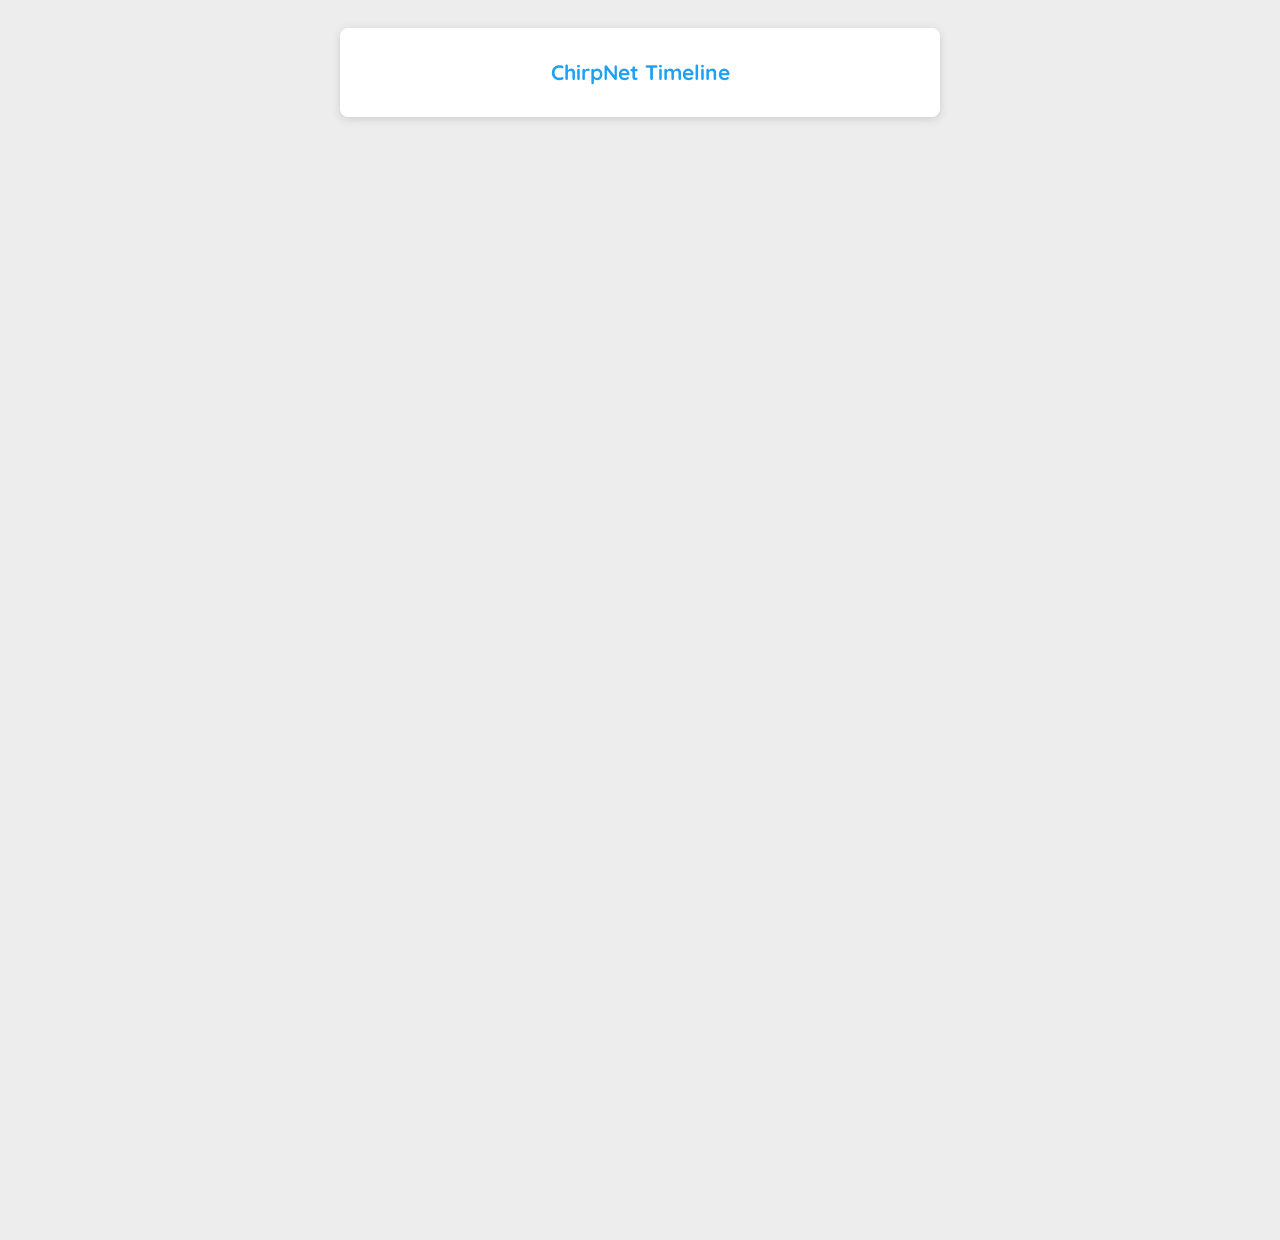
==== index.html @ d74badcc "Restore minimal working index.html for ChirpNet timeline display" ====
<!DOCTYPE html>
<html lang="en">
<head>
    <meta charset="UTF-8">
    <meta name="viewport" content="width=device-width, initial-scale=1.0">
    <title>ChirpNet Client</title>
    <link rel="stylesheet" href="style.css">
    <link rel="stylesheet" href="https://cdnjs.cloudflare.com/ajax/libs/font-awesome/6.0.0-beta2/css/all.min.css" crossorigin="anonymous" referrerpolicy="no-referrer" />
    <link href='https://fonts.googleapis.com/css?family=Quicksand:300,400' rel='stylesheet' type='text/css'>
    <link href='https://fonts.googleapis.com/css?family=Lato:400,300' rel='stylesheet' type='text/css'>
</head>
<body>
  <!-- ChirpNet Timeline UI -->
      <main style="max-width:600px;margin:2em auto;padding:1em;background:#fff;border-radius:8px;box-shadow:0 2px 8px #ccc;">
        <h2 style="text-align:center;color:#1DA1F2;">ChirpNet Timeline</h2>
        <ul class="timeline">
          <li>
            <div class="avatar">
              <div class="chirpnet-avatar-circle">
                <div class="bird-icon-avatar"></div>
              </div>
            </div>
            <div class="bubble-container">
              <div class="bubble">
                <h3>@russel</h3> re-chirped <h3>@doug</h3><br />
                Welcome to ChirpNet! This is your timeline.
                <div class="over-bubble">
                  <div class="icon-mail-reply action"></div>
                  <div class="icon-retweet action"></div>
                  <div class="icon-star"></div>
                </div>
              </div>
              <div class="arrow"></div>
            </div>
          </li>
        </ul>
      </main>
---- style.css ----
/* Flex container for timeline item to allow mobile stacking */
.timeline-item-flex {
    display: flex;
    flex-direction: row;
    align-items: flex-start;
}

@media (max-width: 600px) {
    .timeline-item-flex {
        flex-direction: column;
        align-items: center;
    }
    .avatar {
        display: flex;
        flex-direction: column;
        align-items: center;
        justify-content: center;
        margin-left: 0;
    }
    .chirpnet-avatar-circle {
        margin: 0 auto;
        display: flex;
        align-items: center;
        justify-content: center;
    }
}
* {
    -webkit-box-sizing: border-box;
    -moz-box-sizing: border-box;
    box-sizing: border-box;
}

body {
    font-family: 'Quicksand', sans-serif; /* Added sans-serif fallback */
    color: #7f8c8d;
    font-size: 14px;
    background-color: #ededed;
}

.bubble {
    width: 100%;
    padding: .5em 1em;
    line-height: 1.4em;
    padding: 20px;
    background-color: #ecf0f1;
    position: relative;
    -webkit-border-radius: 8px;
    -moz-border-radius: 8px;
    -ms-border-radius: 8px;
    -o-border-radius: 8px;
    border-radius: 8px;
    text-align: left;
    display: inline-block;
}

.bubble:hover > .over-bubble {
    opacity: 1;
}

.bubble-container {
    width: 75%;
    display: block;
    position: relative;
    padding-left: 20px;
    /* vertical-align removed: not needed for block/inline-block */
    display: inline-block;
}

.arrow {
    content: '';
    display: block;
    position: absolute;
    left: 12px;
    bottom: 25%;
    height: 0;
    width: 0;
    border-top: 20px solid transparent;
    border-bottom: 20px solid transparent;
    border-right: 20px solid #ecf0f1;
}

.timeline {
    width: 560px;
    display: block;
    margin: auto;
    background-color: #dde1e2;
    padding-bottom: 2em;
    -webkit-box-shadow: #bdc3c7 0 5px 5px;
    -moz-box-shadow: #bdc3c7 0 5px 5px;
    box-shadow: #bdc3c7 0 5px 5px;
    /* --- Responsive Breakpoints: Clean, Modern, and Consistent --- */
    @media (max-width: 768px) {
        .timeline {
            width: 98%;
            margin: 0 auto 1em auto;
            padding: 0 0.5em 1.5em 0.5em;
            box-shadow: none;
            border-radius: 8px;
        }
        .timeline li {
            flex-direction: column;
            align-items: center;
            text-align: center;
            padding: 0.7em 0;
        }
        .avatar {
            width: 48%;
            padding-bottom: 48%;
            margin: 0 auto 1em auto;
            display: flex;
            flex-direction: column;
            align-items: center;
            justify-content: center;
        }
        .chirpnet-avatar-circle {
            width: 100%;
            padding-bottom: 100%;
            margin: 0 auto;
            display: flex;
            align-items: center;
            justify-content: center;
        }
        .bird-icon-avatar {
            width: 32%;
            padding-bottom: 24%;
        }
        .bird-icon-avatar::before {
            width: 12%;
            padding-bottom: 12%;
        }
        .bubble-container {
            width: 98%;
            padding-left: 0;
            margin: 0 auto;
        }
        .bubble {
            padding: 14px;
            font-size: 1em;
        }
        .over-bubble {
            font-size: 1.2em;
            padding-top: 3%;
        }
        h3 {
            font-size: 1em;
        }
    }

    @media (max-width: 600px) {
        .timeline {
            width: 100%;
            margin: 0;
            padding: 0 0.2em 1.2em 0.2em;
            box-shadow: none;
            border-radius: 0;
        }
        .timeline li {
            flex-direction: column;
            align-items: center;
            text-align: center;
            padding: 0.4em 0;
        }
        .avatar {
            width: 65%;
            padding-bottom: 65%;
            margin: 0 auto 0.7em auto;
        }
        .chirpnet-avatar-circle {
            width: 100%;
            padding-bottom: 100%;
            margin: 0 auto;
        }
        .bird-icon-avatar {
            width: 28%;
            padding-bottom: 21%;
        }
        .bird-icon-avatar::before {
            width: 10%;
            padding-bottom: 10%;
        }
        .bubble-container {
            width: 100%;
            padding-left: 0;
            margin: 0 auto;
        }
        .arrow {
            display: none;
        }
        .bubble {
            padding: 10px;
            font-size: 0.98em;
        }
        .over-bubble {
            font-size: 1.1em;
            padding-top: 2%;
        }
        h3 {
            font-size: 0.98em;
        }
    }

    @media (max-width: 480px) {
        .chirpnet-avatar-circle {
            width: 100%;
            padding-bottom: 100%;
            margin: 0 auto;
        }
        .bird-icon-avatar {
            width: 22%;
            padding-bottom: 16%;
        }
        .bird-icon-avatar::before {
            width: 8%;
            padding-bottom: 8%;
        }
        .avatar {
            width: 80%;
            padding-bottom: 80%;
            margin: 0 auto 0.5em auto;
        }
        .bubble {
            padding: 7px;
            font-size: 0.95em;
        }
        .over-bubble {
            font-size: 0.95em;
        }
        h3 {
            font-size: 0.95em;
        }
    }

    @media (max-width: 400px) {
        .timeline {
            padding: 0 0.2em 1em 0.2em;
        }
        .avatar {
            width: 90%;
            padding-bottom: 90%;
        }
        .bubble {
            padding: 5px;
            font-size: 0.9em;
        }
        .over-bubble {
            font-size: 0.9em;
        }
        h3 {
            font-size: 0.9em;
        }
    }
    -ms-border-radius: 8px;
    -o-border-radius: 8px;
    border-radius: 8px;
    text-align: center;
    display: inline-block;
    position: absolute !important;
    height: 100%;
    width: 100%;
    opacity: 0;
    top: 0;
    left: 0;
    z-index: 999;
    -webkit-transition-property: all;
    -moz-transition-property: all;
    -o-transition-property: all;
    transition-property: all;
    -webkit-transition-duration: 0.3s;
    -moz-transition-duration: 0.3s;
    -o-transition-duration: 0.3s;
    transition-duration: 0.3s;
    -webkit-transition-timing-function: ease-in;
    -moz-transition-timing-function: ease-in;
    -o-transition-timing-function: ease-in;
    transition-timing-function: ease-in;
    font-size: 2.8em;
    text-shadow: white 1px 1px 0;
}

.action {
    margin-right: .3em;
    -webkit-transition-property: all;
    -moz-transition-property: all;
    -o-transition-property: all;
    transition-property: all;
    -webkit-transition-duration: 0.2s;
    -moz-transition-duration: 0.2s;
    -o-transition-duration: 0.2s;
    transition-duration: 0.2s;
    -webkit-transition-timing-function: ease-in;
    -moz-transition-timing-function: ease-in;
    transition-timing-function: ease-in;
}

.icon-star {
    -webkit-transition-property: all;
    -moz-transition-property: all;
    -o-transition-property: all;
    transition-property: all;
    -webkit-transition-duration: 0.2s;
    -moz-transition-duration: 0.2s;
    -o-transition-duration: 0.2s;
    transition-duration: 0.2s;
    -webkit-transition-timing-function: ease;
    -moz-transition-timing-function: ease;
    -o-transition-timing-function: ease;
    transition-timing-function: ease;
    transition-timing-function: ease;
}

.icon-star:hover {
    cursor: pointer;
    color: #f39c12;
}

.icon-retweet {
    -webkit-transition-property: all;
    -moz-transition-property: all;
    -o-transition-property: all;
    transition-property: all;
    -webkit-transition-duration: 0.2s;
    -moz-transition-duration: 0.2s;
    -o-transition-duration: 0.2s;
    transition-duration: 0.2s;
    -webkit-transition-timing-function: ease;
    -moz-transition-timing-function: ease;
    -o-transition-timing-function: ease;
    transition-timing-function: ease;
}

.icon-retweet:hover {
    cursor: pointer;
    color: #3498db; /* Changed retweet hover color to blue for consistency */
}

.icon-mail-reply { /* Renamed to .icon-reply for Font Awesome 6 */
    -webkit-transition-property: all;
    -moz-transition-property: all;
    -o-transition-property: all;
    transition-property: all;
    -webkit-transition-duration: 0.2s;
    -moz-transition-duration: 0.2s;
    -o-transition-duration: 0.2s;
    transition-duration: 0.2s;
    -webkit-transition-timing-function: ease;
    -moz-transition-timing-function: ease;
    -o-transition-timing-function: ease;
    transition-timing-function: ease;
}

.icon-mail-reply:hover { /* Renamed to .icon-reply:hover for Font Awesome 6 */
    cursor: pointer;
    color: #3498db;
}

/* New style for Font Awesome reply icon */
.fas.fa-reply:hover {
    cursor: pointer;
    color: #3498db;
}

h3 {
    font-size: 1.2em;
    font-weight: bold;
    font-family: 'Lato', sans-serif; /* Added sans-serif fallback */
    display: inline-block;
    margin-bottom: .2em;
    color: #95a5a6;
}

.retweet {
    position: absolute;
    opacity: 1;
    top: 0;
    right: 1em;
    display: block;
    background-color: #16a085;
    padding: 4px;
    -moz-border-radius-bottomleft: 5px;
    -webkit-border-bottom-left-radius: 5px;
    border-bottom-left-radius: 5px;
    -moz-border-radius-bottomright: 5px;
    -webkit-border-bottom-right-radius: 5px;
    border-bottom-right-radius: 5px;
}

.retweet .fas.fa-retweet { /* Updated selector for Font Awesome 6 */
    color: white;
    margin: auto;
    width: 100%;
    display: block;
    font-size: 1.2em;
}

/* --- ChirpNet Logo & Avatar Styles --- */
/* ChirpNet Circular Avatar (Integrated into existing .avatar) */
.chirpnet-avatar-circle {
    width: 100%; /* Make avatar fill its parent width */
    padding-bottom: 100%; /* Creates a perfect square for responsive circle */
    border-radius: 50%;
    background-color: #1DA1F2; /* Twitter Blue background */
    display: flex;
    justify-content: center;
    align-items: center;
    overflow: hidden;
    box-shadow: 0 4px 15px rgba(0, 0, 0, 0.15);
    transition: transform 0.3s ease-in-out, box-shadow 0.3s ease-in-out;
    cursor: pointer;
    position: absolute; /* Position absolutely within .avatar */
    top: 0;
    left: 0;
}

.chirpnet-avatar-circle:hover {
    transform: translateY(-3px);
    box-shadow: 0 6px 20px rgba(0, 0, 0, 0.2);
}

.bird-icon-avatar {
    width: 60%; /* Percentage of parent for responsiveness */
    padding-bottom: 45%; /* Maintain aspect ratio (60x45) */
    background-color: #ffffff; /* White color for the bird icon */
    position: relative;
    border-radius: 50% 50% 50% 50% / 60% 60% 40% 40%;
    transform: rotate(-15deg);
    transform-origin: center;
    /* Adjust positioning within the circular avatar */
    position: absolute;
    top: 50%;
    left: 50%;
    transform: translate(-50%, -50%) rotate(-15deg);
}

.bird-icon-avatar::before {
    content: '';
    position: absolute;
    width: 25%; /* Percentage of bird-icon-avatar width */
    padding-bottom: 25%; /* Maintain aspect ratio */
    background-color: #ffffff;
    top: 50%;
    left: -10%; /* Adjusted position relative to bird-icon-avatar */
    transform: translateY(-50%) rotate(45deg);
    border-radius: 3px;
    z-index: 1;
}

/* Responsive adjustments for avatar */
@media (max-width: 768px) {
    .chirpnet-avatar-circle {
        width: 100%;
        padding-bottom: 100%;
    }
    .bird-icon-avatar {
        width: 40%;
        padding-bottom: 30%; /* 40% * 0.75 (aspect ratio) */
    }
    .bird-icon-avatar::before {
        width: 16%;
        padding-bottom: 16%;
    }
}

@media (max-width: 480px) {
    .chirpnet-avatar-circle {
        width: 100%;
        padding-bottom: 100%;
    }
    .bird-icon-avatar {
        width: 32%;
        padding-bottom: 24%; /* 32% * 0.75 */
    }
    .bird-icon-avatar::before {
        width: 12%;
        padding-bottom: 12%;
    }
}

/* Ensure the .avatar container has a defined height to properly contain the absolutely positioned avatar */
.timeline li .avatar {
    position: relative; /* Important for absolute positioning of .chirpnet-avatar-circle */
    padding-bottom: 18%; /* Maintain aspect ratio for the avatar container */
    height: 0; /* Collapse height as content is absolutely positioned */
}

/* Adjust timeline for smaller screens */
@media (max-width: 600px) {
    .timeline {
        width: 100%;
        margin: 0;
        padding: 0 0.5em 2em 0.5em;
        box-shadow: none;
        border-radius: 0;
    }
    .timeline li {
        flex-direction: column;
        align-items: center;
        text-align: center;
        padding: 0.5em 0;
    }
    .avatar {
        width: 60%;
        padding-bottom: 60%;
        margin: 0 auto 1em auto;
    }
    .bubble-container {
        width: 100%;
        padding-left: 0;
        margin: 0 auto;
    }
    .arrow {
        display: none;
    }
    .bubble {
        padding: 12px;
        font-size: 1em;
    }
    .over-bubble {
        font-size: 1.5em;
        padding-top: 3%;
    }
    h3 {
        font-size: 1em;
    }
}

@media (max-width: 400px) {
    .timeline {
        padding: 0 0.2em 1em 0.2em;
    }
    .avatar {
        width: 80%;
        padding-bottom: 80%;
    }
    .bubble {
        padding: 8px;
        font-size: 0.95em;
    }
    .over-bubble {
        font-size: 1.1em;
    }
    h3 {
        font-size: 0.95em;
    }
}
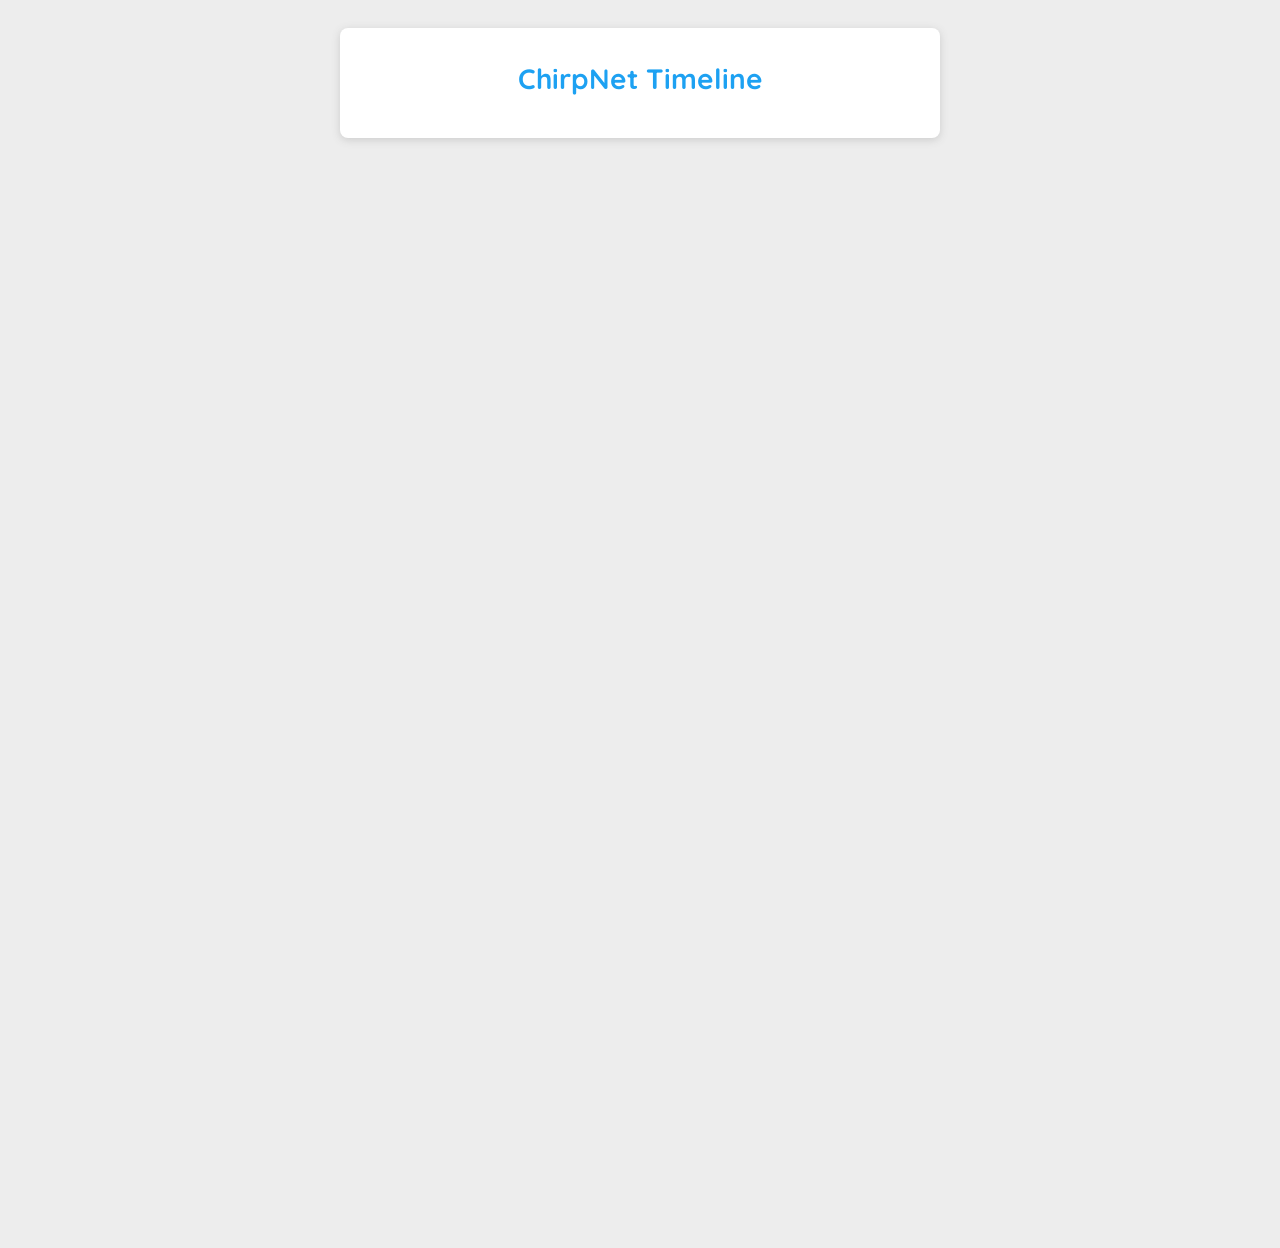
==== commit 907761ab: "Update html & css" ====
--- a/index.html
+++ b/index.html
@@ -11,12 +11,12 @@
 </head>
 <body>
   <!-- ChirpNet Timeline UI -->
-      <main style="max-width:600px;margin:2em auto;padding:1em;background:#fff;border-radius:8px;box-shadow:0 2px 8px #ccc;">
-        <h2 style="text-align:center;color:#1DA1F2;">ChirpNet Timeline</h2>
+      <main class="main-container">
+        <h1 class="timeline-title">ChirpNet Timeline</h1>
         <ul class="timeline">
           <li>
-            <div class="avatar">
-              <div class="chirpnet-avatar-circle">
+            <div class="avatar" aria-label="User avatar">
+              <div class="chirpnet-avatar-circle" role="img" aria-label="ChirpNet bird avatar">
                 <div class="bird-icon-avatar"></div>
               </div>
             </div>
@@ -35,3 +35,5 @@
           </li>
         </ul>
       </main>
+</body>
+</html>
--- a/style.css
+++ b/style.css
@@ -1,3 +1,20 @@
+/* Main container for timeline */
+.main-container {
+    max-width: 600px;
+    margin: 2em auto;
+    padding: 1em;
+    background: #fff;
+    border-radius: 8px;
+    box-shadow: 0 2px 8px #ccc;
+}
+
+.timeline-title {
+    text-align: center;
+    color: #1DA1F2;
+    font-size: 2em;
+    margin-bottom: 1em;
+    font-family: 'Quicksand', 'Lato', Arial, sans-serif;
+}
 /* Flex container for timeline item to allow mobile stacking */
 .timeline-item-flex {
     display: flex;
@@ -395,20 +412,20 @@
 /* --- ChirpNet Logo & Avatar Styles --- */
 /* ChirpNet Circular Avatar (Integrated into existing .avatar) */
 .chirpnet-avatar-circle {
-    width: 100%; /* Make avatar fill its parent width */
-    padding-bottom: 100%; /* Creates a perfect square for responsive circle */
+    width: 100%;
+    padding-bottom: 100%;
     border-radius: 50%;
-    background-color: #1DA1F2; /* Twitter Blue background */
+    background: linear-gradient(135deg, #1DA1F2 70%, #0d8ddb 100%);
+    border: 4px solid #fff;
     display: flex;
     justify-content: center;
     align-items: center;
     overflow: hidden;
-    box-shadow: 0 4px 15px rgba(0, 0, 0, 0.15);
-    transition: transform 0.3s ease-in-out, box-shadow 0.3s ease-in-out;
+    box-shadow: 0 4px 16px rgba(30, 144, 255, 0.18), 0 1.5px 6px rgba(0,0,0,0.10);
+    transition: transform 0.3s cubic-bezier(.4,2,.6,1), box-shadow 0.3s cubic-bezier(.4,2,.6,1);
     cursor: pointer;
-    position: absolute; /* Position absolutely within .avatar */
-    top: 0;
-    left: 0;
+    position: relative;
+    margin: 0 auto;
 }
 
 .chirpnet-avatar-circle:hover {
@@ -417,28 +434,25 @@
 }
 
 .bird-icon-avatar {
-    width: 60%; /* Percentage of parent for responsiveness */
-    padding-bottom: 45%; /* Maintain aspect ratio (60x45) */
-    background-color: #ffffff; /* White color for the bird icon */
-    position: relative;
-    border-radius: 50% 50% 50% 50% / 60% 60% 40% 40%;
-    transform: rotate(-15deg);
-    transform-origin: center;
-    /* Adjust positioning within the circular avatar */
+    width: 60%;
+    padding-bottom: 45%;
+    background-color: #fff;
     position: absolute;
     top: 50%;
     left: 50%;
+    border-radius: 50% 50% 50% 50% / 60% 60% 40% 40%;
     transform: translate(-50%, -50%) rotate(-15deg);
+    box-shadow: 0 1px 4px rgba(0,0,0,0.07);
 }
 
 .bird-icon-avatar::before {
     content: '';
     position: absolute;
-    width: 25%; /* Percentage of bird-icon-avatar width */
-    padding-bottom: 25%; /* Maintain aspect ratio */
-    background-color: #ffffff;
+    width: 25%;
+    padding-bottom: 25%;
+    background-color: #e6f7ff;
     top: 50%;
-    left: -10%; /* Adjusted position relative to bird-icon-avatar */
+    left: -10%;
     transform: translateY(-50%) rotate(45deg);
     border-radius: 3px;
     z-index: 1;
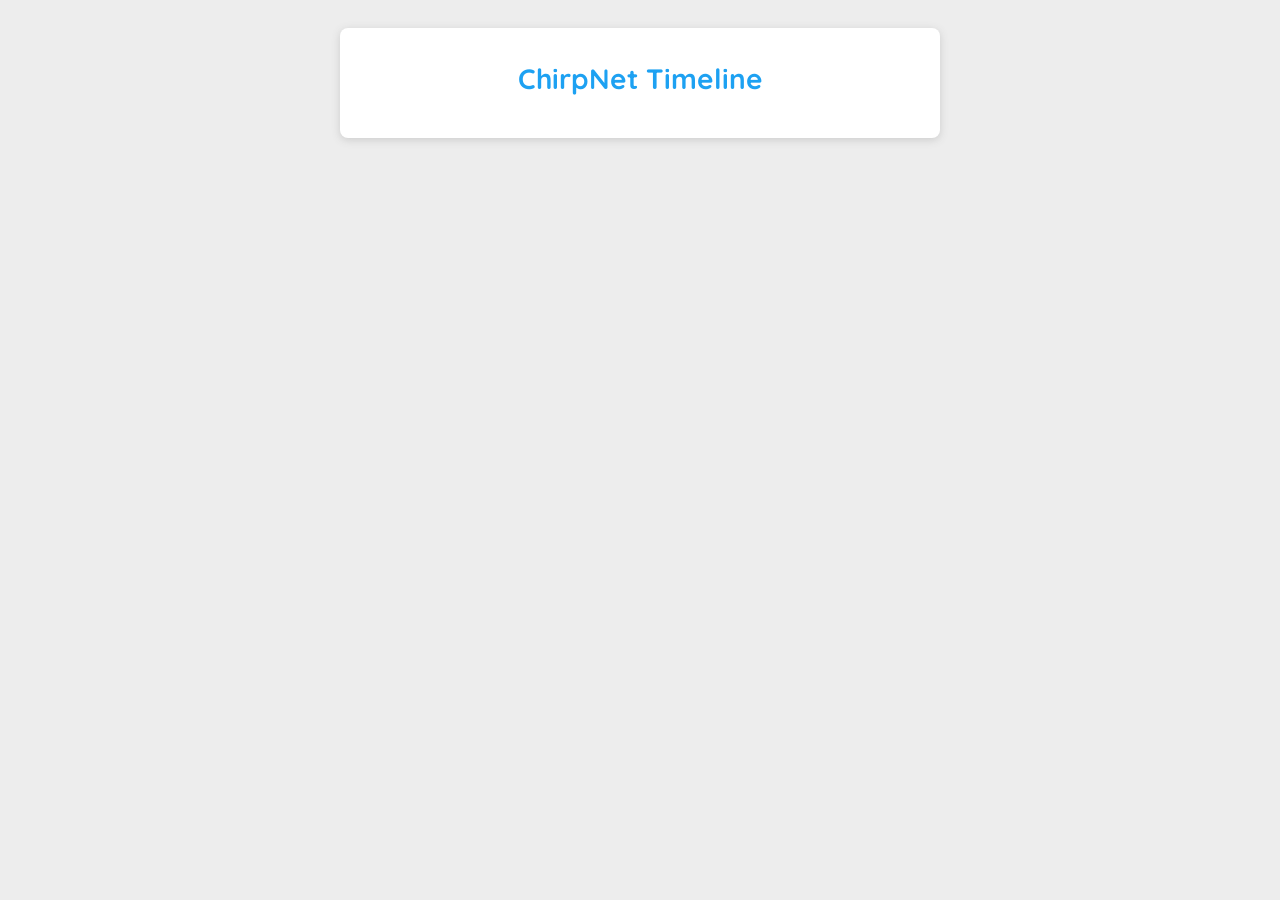
==== commit 81c0f5f6: "Add second timeline item to HTML for improved visibility and testing" ====
--- a/index.html
+++ b/index.html
@@ -14,25 +14,48 @@
       <main class="main-container">
         <h1 class="timeline-title">ChirpNet Timeline</h1>
         <ul class="timeline">
-          <li>
-            <div class="avatar" aria-label="User avatar">
-              <div class="chirpnet-avatar-circle" role="img" aria-label="ChirpNet bird avatar">
-                <div class="bird-icon-avatar"></div>
-              </div>
-            </div>
-            <div class="bubble-container">
-              <div class="bubble">
-                <h3>@russel</h3> re-chirped <h3>@doug</h3><br />
-                Welcome to ChirpNet! This is your timeline.
-                <div class="over-bubble">
-                  <div class="icon-mail-reply action"></div>
-                  <div class="icon-retweet action"></div>
-                  <div class="icon-star"></div>
+            <li>
+              <div class="timeline-item-flex">
+                <div class="avatar" aria-label="User avatar">
+                  <div class="chirpnet-avatar-circle" role="img" aria-label="ChirpNet bird avatar">
+                    <div class="bird-icon-avatar"></div>
+                  </div>
+                </div>
+                <div class="bubble-container">
+                  <div class="bubble">
+                    <h3>@russel</h3> re-chirped <h3>@doug</h3><br />
+                    Welcome to ChirpNet! This is your timeline.
+                    <div class="over-bubble">
+                      <div class="icon-mail-reply action"></div>
+                      <div class="icon-retweet action"></div>
+                      <div class="icon-star"></div>
+                    </div>
+                  </div>
+                  <div class="arrow"></div>
                 </div>
               </div>
-              <div class="arrow"></div>
-            </div>
-          </li>
+            </li>
+              <li>
+                <div class="timeline-item-flex">
+                  <div class="avatar" aria-label="User avatar">
+                    <div class="chirpnet-avatar-circle" role="img" aria-label="ChirpNet bird avatar">
+                      <div class="bird-icon-avatar"></div>
+                    </div>
+                  </div>
+                  <div class="bubble-container">
+                    <div class="bubble">
+                      <h3>@doug</h3> chirped<br />
+                      Excited to join ChirpNet and connect with everyone!
+                      <div class="over-bubble">
+                        <div class="icon-mail-reply action"></div>
+                        <div class="icon-retweet action"></div>
+                        <div class="icon-star"></div>
+                      </div>
+                    </div>
+                    <div class="arrow"></div>
+                  </div>
+                </div>
+              </li>
         </ul>
       </main>
 </body>
--- a/style.css
+++ b/style.css
@@ -1,3 +1,13 @@
+/* DEBUG: Temporary background and border for visibility */
+.timeline {
+    background: #f0f8ff !important;
+    border: 2px dashed #1DA1F2 !important;
+}
+.bubble {
+    background: #fffbe6 !important;
+    border: 1px solid #f39c12 !important;
+    color: #333 !important;
+}
 /* Main container for timeline */
 .main-container {
     max-width: 600px;
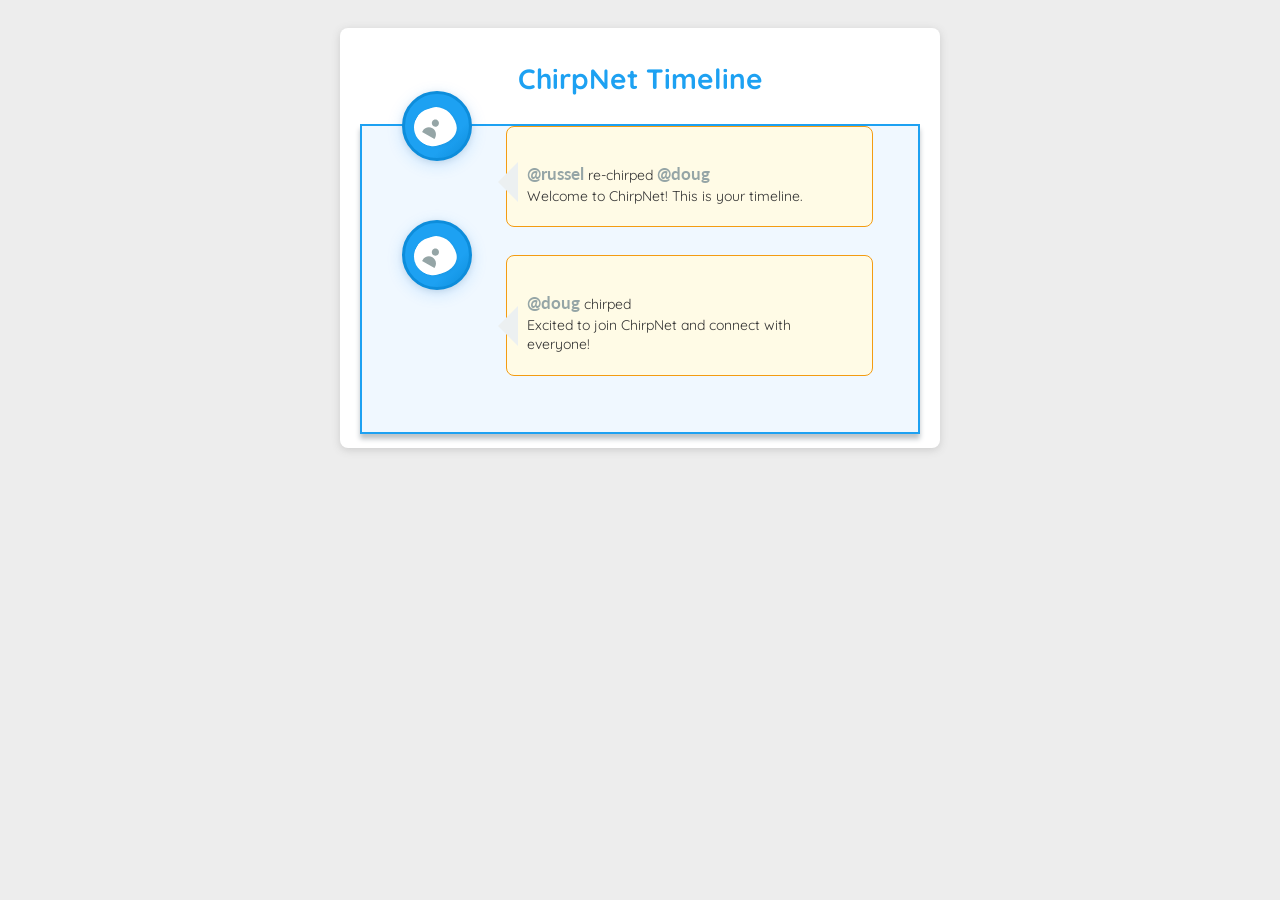
==== commit 375ecb5d: "Fix accessibility: remove invalid alt from div, use aria-label for avatar circle" ====
--- a/index.html
+++ b/index.html
@@ -17,7 +17,7 @@
             <li>
               <div class="timeline-item-flex">
                 <div class="avatar" aria-label="User avatar">
-                  <div class="chirpnet-avatar-circle" role="img" aria-label="ChirpNet bird avatar">
+                  <div class="chirpnet-avatar-circle" role="img" aria-label="ChirpNet user avatar">
                     <div class="bird-icon-avatar"></div>
                   </div>
                 </div>
@@ -38,7 +38,7 @@
               <li>
                 <div class="timeline-item-flex">
                   <div class="avatar" aria-label="User avatar">
-                    <div class="chirpnet-avatar-circle" role="img" aria-label="ChirpNet bird avatar">
+                    <div class="chirpnet-avatar-circle" role="img" aria-label="ChirpNet user avatar">
                       <div class="bird-icon-avatar"></div>
                     </div>
                   </div>
--- a/style.css
+++ b/style.css
@@ -1,7 +1,16 @@
+/* Fallback: Show a generic user icon if .bird-icon-avatar is empty */
+.bird-icon-avatar:empty::before {
+    content: '';
+    display: block;
+    width: 38px;
+    height: 38px;
+    background: url('data:image/svg+xml;utf8,<svg xmlns="http://www.w3.org/2000/svg" viewBox="0 0 32 32"><circle cx="16" cy="16" r="16" fill="white"/><path d="M16 17c-3.3 0-6 2.7-6 6v1h12v-1c0-3.3-2.7-6-6-6zm0-2c1.7 0 3-1.3 3-3s-1.3-3-3-3-3 1.3-3 3 1.3 3 3 3z" fill="%2395a5a6"/></svg>') no-repeat center/contain;
+    margin: 0 auto;
+}
 /* DEBUG: Temporary background and border for visibility */
 .timeline {
     background: #f0f8ff !important;
-    border: 2px dashed #1DA1F2 !important;
+    border: 2px solid #1DA1F2 !important;
 }
 .bubble {
     background: #fffbe6 !important;
@@ -24,6 +33,10 @@
     font-size: 2em;
     margin-bottom: 1em;
     font-family: 'Quicksand', 'Lato', Arial, sans-serif;
+    display: flex;
+    justify-content: center;
+    align-items: center;
+    width: 100%;
 }
 /* Flex container for timeline item to allow mobile stacking */
 .timeline-item-flex {
@@ -32,6 +45,19 @@
     align-items: flex-start;
 }
 
+/* Ensure the .avatar container has a defined height to properly contain the absolutely positioned avatar */
+.timeline li .avatar {
+    position: relative;
+    display: flex;
+    align-items: center;
+    justify-content: center;
+    width: 70px;
+    height: 70px;
+    min-width: 70px;
+    min-height: 70px;
+    margin: 0 1em 0 0;
+    flex-shrink: 0;
+}
 @media (max-width: 600px) {
     .timeline-item-flex {
         flex-direction: column;
@@ -106,202 +132,53 @@
     border-right: 20px solid #ecf0f1;
 }
 
+
 .timeline {
     width: 560px;
-    display: block;
     margin: auto;
     background-color: #dde1e2;
     padding-bottom: 2em;
-    -webkit-box-shadow: #bdc3c7 0 5px 5px;
-    -moz-box-shadow: #bdc3c7 0 5px 5px;
     box-shadow: #bdc3c7 0 5px 5px;
-    /* --- Responsive Breakpoints: Clean, Modern, and Consistent --- */
-    @media (max-width: 768px) {
-        .timeline {
-            width: 98%;
-            margin: 0 auto 1em auto;
-            padding: 0 0.5em 1.5em 0.5em;
-            box-shadow: none;
-            border-radius: 8px;
-        }
-        .timeline li {
-            flex-direction: column;
-            align-items: center;
-            text-align: center;
-            padding: 0.7em 0;
-        }
-        .avatar {
-            width: 48%;
-            padding-bottom: 48%;
-            margin: 0 auto 1em auto;
-            display: flex;
-            flex-direction: column;
-            align-items: center;
-            justify-content: center;
-        }
-        .chirpnet-avatar-circle {
-            width: 100%;
-            padding-bottom: 100%;
-            margin: 0 auto;
-            display: flex;
-            align-items: center;
-            justify-content: center;
-        }
-        .bird-icon-avatar {
-            width: 32%;
-            padding-bottom: 24%;
-        }
-        .bird-icon-avatar::before {
-            width: 12%;
-            padding-bottom: 12%;
-        }
-        .bubble-container {
-            width: 98%;
-            padding-left: 0;
-            margin: 0 auto;
-        }
-        .bubble {
-            padding: 14px;
-            font-size: 1em;
-        }
-        .over-bubble {
-            font-size: 1.2em;
-            padding-top: 3%;
-        }
-        h3 {
-            font-size: 1em;
-        }
-    }
-
-    @media (max-width: 600px) {
-        .timeline {
-            width: 100%;
-            margin: 0;
-            padding: 0 0.2em 1.2em 0.2em;
-            box-shadow: none;
-            border-radius: 0;
-        }
-        .timeline li {
-            flex-direction: column;
-            align-items: center;
-            text-align: center;
-            padding: 0.4em 0;
-        }
-        .avatar {
-            width: 65%;
-            padding-bottom: 65%;
-            margin: 0 auto 0.7em auto;
-        }
-        .chirpnet-avatar-circle {
-            width: 100%;
-            padding-bottom: 100%;
-            margin: 0 auto;
-        }
-        .bird-icon-avatar {
-            width: 28%;
-            padding-bottom: 21%;
-        }
-        .bird-icon-avatar::before {
-            width: 10%;
-            padding-bottom: 10%;
-        }
-        .bubble-container {
-            width: 100%;
-            padding-left: 0;
-            margin: 0 auto;
-        }
-        .arrow {
-            display: none;
-        }
-        .bubble {
-            padding: 10px;
-            font-size: 0.98em;
-        }
-        .over-bubble {
-            font-size: 1.1em;
-            padding-top: 2%;
-        }
-        h3 {
-            font-size: 0.98em;
-        }
-    }
-
-    @media (max-width: 480px) {
-        .chirpnet-avatar-circle {
-            width: 100%;
-            padding-bottom: 100%;
-            margin: 0 auto;
-        }
-        .bird-icon-avatar {
-            width: 22%;
-            padding-bottom: 16%;
-        }
-        .bird-icon-avatar::before {
-            width: 8%;
-            padding-bottom: 8%;
-        }
-        .avatar {
-            width: 80%;
-            padding-bottom: 80%;
-            margin: 0 auto 0.5em auto;
-        }
-        .bubble {
-            padding: 7px;
-            font-size: 0.95em;
-        }
-        .over-bubble {
-            font-size: 0.95em;
-        }
-        h3 {
-            font-size: 0.95em;
-        }
-    }
-
-    @media (max-width: 400px) {
-        .timeline {
-            padding: 0 0.2em 1em 0.2em;
-        }
-        .avatar {
-            width: 90%;
-            padding-bottom: 90%;
-        }
-        .bubble {
-            padding: 5px;
-            font-size: 0.9em;
-        }
-        .over-bubble {
-            font-size: 0.9em;
-        }
-        h3 {
-            font-size: 0.9em;
-        }
-    }
-    -ms-border-radius: 8px;
-    -o-border-radius: 8px;
-    border-radius: 8px;
-    text-align: center;
-    display: inline-block;
-    position: absolute !important;
-    height: 100%;
-    width: 100%;
-    opacity: 0;
-    top: 0;
-    left: 0;
-    z-index: 999;
-    -webkit-transition-property: all;
-    -moz-transition-property: all;
-    -o-transition-property: all;
-    transition-property: all;
-    -webkit-transition-duration: 0.3s;
-    -moz-transition-duration: 0.3s;
-    -o-transition-duration: 0.3s;
-    transition-duration: 0.3s;
-    -webkit-transition-timing-function: ease-in;
-    -moz-transition-timing-function: ease-in;
-    -o-transition-timing-function: ease-in;
-    transition-timing-function: ease-in;
-    font-size: 2.8em;
-    text-shadow: white 1px 1px 0;
+    display: block;
+}
+
+.timeline li {
+    list-style: none;
+    margin-bottom: 2em;
+}
+
+.timeline-item-flex {
+    display: flex;
+    flex-direction: row;
+    align-items: flex-start;
+}
+
+@media (max-width: 768px) {
+    .timeline {
+        width: 98%;
+        margin: 0 auto 1em auto;
+        padding: 0 0.5em 1.5em 0.5em;
+        box-shadow: none;
+        border-radius: 8px;
+    }
+    .timeline-item-flex {
+        flex-direction: column;
+        align-items: center;
+    }
+}
+
+@media (max-width: 600px) {
+    .timeline {
+        width: 100%;
+        margin: 0;
+        padding: 0 0.2em 1.2em 0.2em;
+        box-shadow: none;
+        border-radius: 0;
+    }
+    .timeline-item-flex {
+        flex-direction: column;
+        align-items: center;
+    }
 }
 
 .action {
@@ -423,7 +300,7 @@
 /* ChirpNet Circular Avatar (Integrated into existing .avatar) */
 .chirpnet-avatar-circle {
     width: 100%;
-    padding-bottom: 100%;
+    height: 100%;
     border-radius: 50%;
     background: linear-gradient(135deg, #1DA1F2 70%, #0d8ddb 100%);
     border: 4px solid #fff;
@@ -436,6 +313,21 @@
     cursor: pointer;
     position: relative;
     margin: 0 auto;
+    background-color: #1da1f2;
+    border: 3px solid #0d8ddb;
+    min-width: 70px;
+    min-height: 70px;
+    box-sizing: border-box;
+}
+}
+.chirpnet-avatar-circle:after {
+    content: '';
+    display: block;
+    width: 100%;
+    height: 100%;
+    border-radius: 50%;
+    box-shadow: 0 0 0 2px #fff, 0 2px 8px #1da1f2;
+    pointer-events: none;
 }
 
 .chirpnet-avatar-circle:hover {
@@ -444,8 +336,71 @@
 }
 
 .bird-icon-avatar {
-    width: 60%;
-    padding-bottom: 45%;
+    width: 38px;
+    height: 38px;
+@media (max-width: 900px) {
+    .timeline {
+        max-width: 98vw;
+        padding: 1em 0.5em 1.5em 0.5em;
+    }
+}
+
+@media (max-width: 768px) {
+    .timeline {
+        max-width: 100vw;
+        margin: 1em auto;
+        padding: 0.5em 0.2em 1.2em 0.2em;
+        box-shadow: none;
+        border-radius: 8px;
+    }
+    .timeline-item-flex {
+        flex-direction: column;
+        align-items: center;
+        gap: 0.5em;
+    }
+    .timeline li .avatar {
+        width: 56px;
+        height: 56px;
+        min-width: 56px;
+        min-height: 56px;
+        margin: 0 0 0.5em 0;
+    }
+    .chirpnet-avatar-circle {
+        min-width: 48px;
+        min-height: 48px;
+    }
+    .bird-icon-avatar {
+        width: 28px;
+        height: 28px;
+    }
+}
+
+@media (max-width: 480px) {
+    .timeline {
+        padding: 0.2em 0.1em 0.8em 0.1em;
+        border-radius: 0;
+    }
+    .timeline li {
+        margin-bottom: 1em;
+    }
+    .timeline-item-flex {
+        gap: 0.2em;
+    }
+    .timeline li .avatar {
+        width: 40px;
+        height: 40px;
+        min-width: 40px;
+        min-height: 40px;
+    }
+    .chirpnet-avatar-circle {
+        min-width: 36px;
+        min-height: 36px;
+    }
+    .bird-icon-avatar {
+        width: 18px;
+        height: 18px;
+    }
+}
     background-color: #fff;
     position: absolute;
     top: 50%;
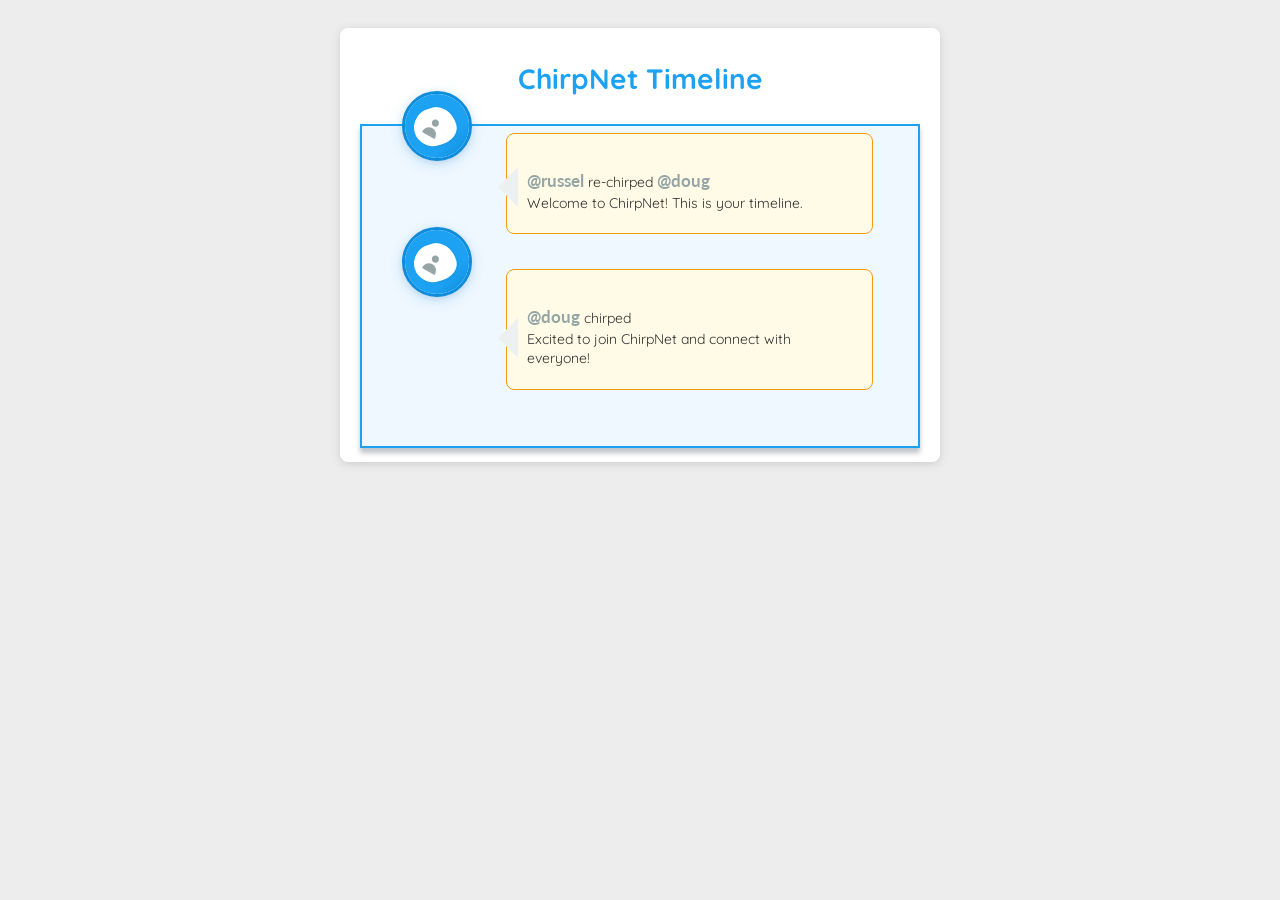
==== commit eb146ca0: "Update html" ====
--- a/index.html
+++ b/index.html
@@ -3,6 +3,8 @@
 <head>
     <meta charset="UTF-8">
     <meta name="viewport" content="width=device-width, initial-scale=1.0">
+    <meta name="description" content="ChirpNet is a social media platform for sharing short messages and updates.">
+    <meta http-equiv="X-UA-Compatible" content="IE=7">
     <title>ChirpNet Client</title>
     <link rel="stylesheet" href="style.css">
     <link rel="stylesheet" href="https://cdnjs.cloudflare.com/ajax/libs/font-awesome/6.0.0-beta2/css/all.min.css" crossorigin="anonymous" referrerpolicy="no-referrer" />
--- a/style.css
+++ b/style.css
@@ -13,6 +13,7 @@
     border: 2px solid #1DA1F2 !important;
 }
 .bubble {
+    margin-top: 0.5em; /* Added margin for spacing */
     background: #fffbe6 !important;
     border: 1px solid #f39c12 !important;
     color: #333 !important;
@@ -319,7 +320,7 @@
     min-height: 70px;
     box-sizing: border-box;
 }
-}
+
 .chirpnet-avatar-circle:after {
     content: '';
     display: block;
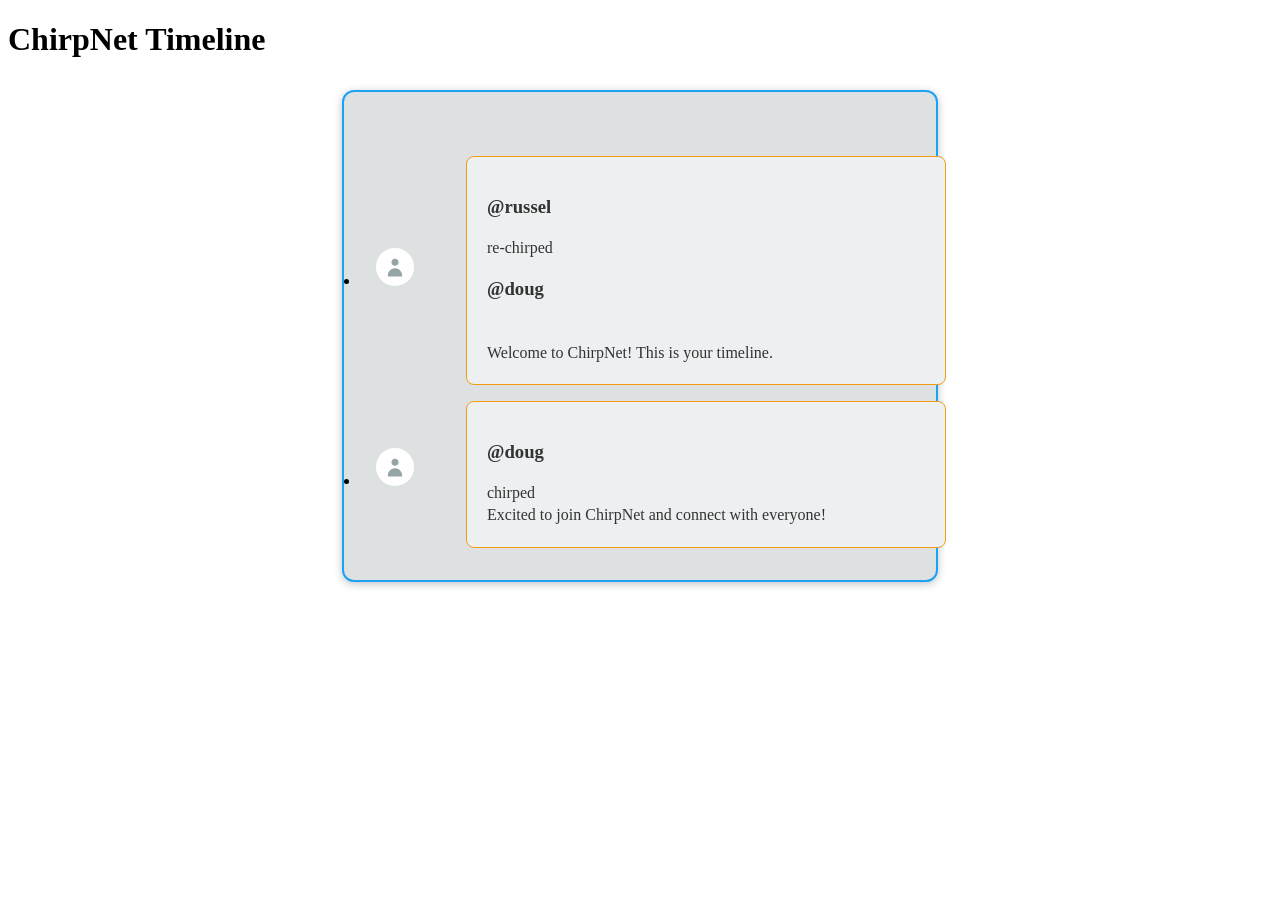
==== commit 2c71eb97: "Minify CSS and update HTML to use minified stylesheet for improved performance" ====
--- a/index.html
+++ b/index.html
@@ -6,7 +6,7 @@
     <meta name="description" content="ChirpNet is a social media platform for sharing short messages and updates.">
     <meta http-equiv="X-UA-Compatible" content="IE=7">
     <title>ChirpNet Client</title>
-    <link rel="stylesheet" href="style.css">
+  <link rel="stylesheet" href="style.min.css">
     <link rel="stylesheet" href="https://cdnjs.cloudflare.com/ajax/libs/font-awesome/6.0.0-beta2/css/all.min.css" crossorigin="anonymous" referrerpolicy="no-referrer" />
     <link href='https://fonts.googleapis.com/css?family=Quicksand:300,400' rel='stylesheet' type='text/css'>
     <link href='https://fonts.googleapis.com/css?family=Lato:400,300' rel='stylesheet' type='text/css'>
--- a/style.min.css
+++ b/style.min.css
@@ -0,0 +1 @@
+/* --- MINIFIED TIMELINE & AVATAR STYLES --- */.timeline{width:100%;max-width:560px;margin:2em auto;background:#dde1e2;padding:3em 1em 2em 1em;box-shadow:0 2px 8px #bdc3c7;border-radius:12px;border:2px solid #1DA1F2;display:block}.timeline-item-flex{display:flex;flex-direction:row;align-items:center}.avatar{position:relative;display:flex;align-items:center;justify-content:center;width:70px;height:70px;min-width:70px;min-height:70px;margin:0 1em 0 0;flex-shrink:0}.bubble-container{flex:1;margin-right:1em;position:relative;padding-left:20px;display:inline-block}.bubble{margin-top:1em;background:#fffbe6;border:1px solid #f39c12;color:#333;width:100%;padding:20px;line-height:1.4em;background-color:#ecf0f1;position:relative;border-radius:8px;text-align:left;display:inline-block}@media (max-width:900px){.timeline{max-width:98vw;padding:2em 0.5em 1.5em 0.5em}}@media (max-width:768px){.timeline{max-width:100vw;margin:1em auto;padding:1em 0.2em 1.2em 0.2em;box-shadow:none;border-radius:8px}.timeline-item-flex{flex-direction:column;align-items:center;gap:0.5em}.avatar{width:56px;height:56px;min-width:56px;min-height:56px;margin:0 0 0.5em 0}.bubble-container{padding-left:0;margin-right:0.5em}.bubble{padding:14px;font-size:1em}}@media (max-width:480px){.timeline{padding:0.2em 0.1em 0.8em 0.1em;border-radius:0}.timeline li{margin-bottom:1em}.timeline-item-flex{gap:0.2em}.avatar{width:40px;height:40px;min-width:40px;min-height:40px}.bubble-container{margin-right:0.2em}.bubble{padding:8px;font-size:0.95em}}.over-bubble .action,.over-bubble .icon-star{font-size:1.2em;color:#b0b0b0;margin-right:0.7em;transition:color .2s,transform .2s;cursor:pointer;vertical-align:middle}.over-bubble .action:last-child,.over-bubble .icon-star:last-child{margin-right:0}.over-bubble .icon-mail-reply.action:hover{color:#1da1f2;transform:scale(1.15) rotate(-10deg)}.over-bubble .icon-retweet.action:hover{color:#27ae60;transform:scale(1.15) rotate(10deg)}.over-bubble .icon-star:hover{color:#f39c12;transform:scale(1.2) rotate(-8deg)}.timeline li:first-of-type .avatar{margin-top:0.5em}.bird-icon-avatar:empty::before{content:'';display:block;width:38px;height:38px;background:url('data:image/svg+xml;utf8,<svg xmlns="http://www.w3.org/2000/svg" viewBox="0 0 32 32"><circle cx="16" cy="16" r="16" fill="white"/><path d="M16 17c-3.3 0-6 2.7-6 6v1h12v-1c0-3.3-2.7-6-6-6zm0-2c1.7 0 3-1.3 3-3s-1.3-3-3-3-3 1.3-3 3 1.3 3 3 3z" fill="%2395a5a6"/></svg>') no-repeat center/contain;margin:0 auto}
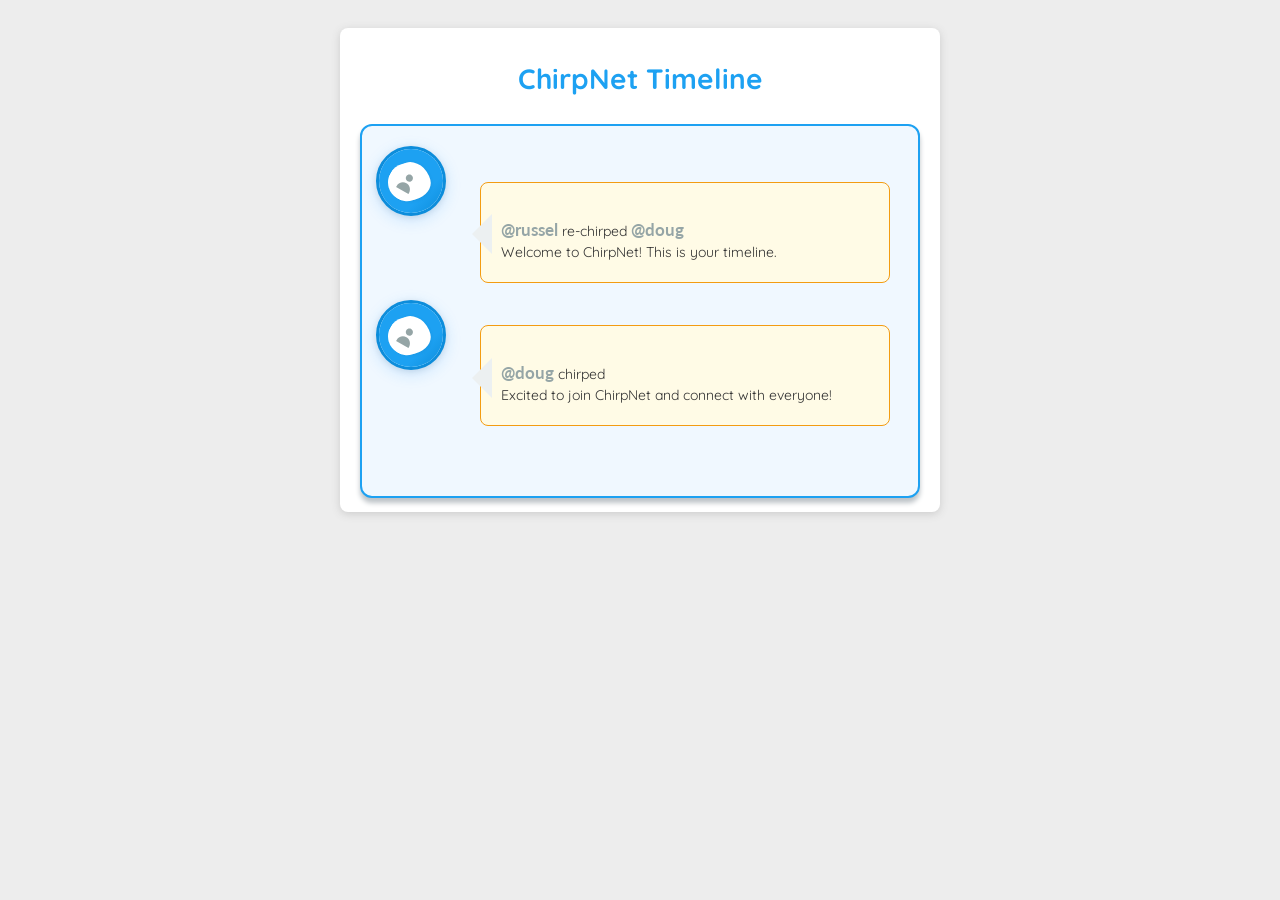
==== commit ff26abb0: "Remove minified CSS and revert HTML to use original stylesheet" ====
--- a/index.html
+++ b/index.html
@@ -6,7 +6,7 @@
     <meta name="description" content="ChirpNet is a social media platform for sharing short messages and updates.">
     <meta http-equiv="X-UA-Compatible" content="IE=7">
     <title>ChirpNet Client</title>
-  <link rel="stylesheet" href="style.min.css">
+  <link rel="stylesheet" href="style.css">
     <link rel="stylesheet" href="https://cdnjs.cloudflare.com/ajax/libs/font-awesome/6.0.0-beta2/css/all.min.css" crossorigin="anonymous" referrerpolicy="no-referrer" />
     <link href='https://fonts.googleapis.com/css?family=Quicksand:300,400' rel='stylesheet' type='text/css'>
     <link href='https://fonts.googleapis.com/css?family=Lato:400,300' rel='stylesheet' type='text/css'>
--- a/style.css
+++ b/style.css
@@ -0,0 +1,698 @@
+/* --- CLEANED UP TIMELINE & AVATAR STYLES --- */
+.timeline {
+  width: 100%;
+  max-width: 560px;
+  margin: 2em auto;
+  background: #dde1e2;
+  padding: 3em 1em 2em 1em;
+  box-shadow: 0 2px 8px #bdc3c7;
+  border-radius: 12px;
+  border: 2px solid #1DA1F2;
+  display: block;
+}
+
+.timeline-item-flex {
+  display: flex;
+  flex-direction: row;
+  align-items: center;
+}
+
+.avatar {
+  position: relative;
+  display: flex;
+  align-items: center;
+  justify-content: center;
+  width: 70px;
+  height: 70px;
+  min-width: 70px;
+  min-height: 70px;
+  margin: 0 1em 0 0;
+  flex-shrink: 0;
+}
+
+.bubble-container {
+  flex: 1;
+  margin-right: 1em;
+  position: relative;
+  padding-left: 20px;
+  display: inline-block;
+}
+
+.bubble {
+  margin-top: 1em;
+  background: #fffbe6;
+  border: 1px solid #f39c12;
+  color: #333;
+  width: 100%;
+  padding: 20px;
+  line-height: 1.4em;
+  background-color: #ecf0f1;
+  position: relative;
+  border-radius: 8px;
+  text-align: left;
+  display: inline-block;
+}
+
+@media (max-width: 900px) {
+  .timeline {
+    max-width: 98vw;
+    padding: 2em 0.5em 1.5em 0.5em;
+  }
+}
+
+@media (max-width: 768px) {
+  .timeline {
+    max-width: 100vw;
+    margin: 1em auto;
+    padding: 1em 0.2em 1.2em 0.2em;
+    box-shadow: none;
+    border-radius: 8px;
+  }
+  .timeline-item-flex {
+    flex-direction: column;
+    align-items: center;
+    gap: 0.5em;
+  }
+  .avatar {
+    width: 56px;
+    height: 56px;
+    min-width: 56px;
+    min-height: 56px;
+    margin: 0 0 0.5em 0;
+  }
+  .bubble-container {
+    padding-left: 0;
+    margin-right: 0.5em;
+  }
+  .bubble {
+    padding: 14px;
+    font-size: 1em;
+  }
+}
+
+@media (max-width: 480px) {
+  .timeline {
+    padding: 0.2em 0.1em 0.8em 0.1em;
+    border-radius: 0;
+  }
+  .timeline li {
+    margin-bottom: 1em;
+  }
+  .timeline-item-flex {
+    gap: 0.2em;
+  }
+  .avatar {
+    width: 40px;
+    height: 40px;
+    min-width: 40px;
+    min-height: 40px;
+  }
+  .bubble-container {
+    margin-right: 0.2em;
+  }
+  .bubble {
+    padding: 8px;
+    font-size: 0.95em;
+  }
+}
+
+/* Style for over-bubble action icons */
+.over-bubble .action, .over-bubble .icon-star {
+    font-size: 1.2em;
+    color: #b0b0b0;
+    margin-right: 0.7em;
+    transition: color 0.2s, transform 0.2s;
+    cursor: pointer;
+    vertical-align: middle;
+}
+.over-bubble .action:last-child, .over-bubble .icon-star:last-child {
+    margin-right: 0;
+}
+.over-bubble .icon-mail-reply.action:hover {
+    color: #1da1f2;
+    transform: scale(1.15) rotate(-10deg);
+}
+.over-bubble .icon-retweet.action:hover {
+    color: #27ae60;
+    transform: scale(1.15) rotate(10deg);
+}
+.over-bubble .icon-star:hover {
+    color: #f39c12;
+    transform: scale(1.2) rotate(-8deg);
+}
+/* Add top margin to the first avatar for alignment */
+.timeline li:first-of-type .avatar {
+    margin-top: 0.5em;
+}
+/* Fallback: Show a generic user icon if .bird-icon-avatar is empty */
+.bird-icon-avatar:empty::before {
+    content: '';
+    display: block;
+    width: 38px;
+    height: 38px;
+    background: url('data:image/svg+xml;utf8,<svg xmlns="http://www.w3.org/2000/svg" viewBox="0 0 32 32"><circle cx="16" cy="16" r="16" fill="white"/><path d="M16 17c-3.3 0-6 2.7-6 6v1h12v-1c0-3.3-2.7-6-6-6zm0-2c1.7 0 3-1.3 3-3s-1.3-3-3-3-3 1.3-3 3 1.3 3 3 3z" fill="%2395a5a6"/></svg>') no-repeat center/contain;
+    margin: 0 auto;
+}
+/* DEBUG: Temporary background and border for visibility */
+.timeline {
+    background: #f0f8ff !important;
+    border: 2px solid #1DA1F2 !important;
+    padding-top: 3em;
+}
+
+
+.bubble {
+    margin-top: 1em; /* Added margin for spacing */
+    background: #fffbe6 !important;
+    border: 1px solid #f39c12 !important;
+    color: #333 !important;
+}
+/* Main container for timeline */
+.main-container {
+    max-width: 600px;
+    margin: 2em auto;
+    padding: 1em;
+    background: #fff;
+    border-radius: 8px;
+    box-shadow: 0 2px 8px #ccc;
+}
+
+.timeline-title {
+    text-align: center;
+    color: #1DA1F2;
+    font-size: 2em;
+    margin-bottom: 1em;
+    font-family: 'Quicksand', 'Lato', Arial, sans-serif;
+    display: flex;
+    justify-content: center;
+    align-items: center;
+    width: 100%;
+}
+/* Flex container for timeline item to allow mobile stacking */
+.timeline-item-flex {
+    display: flex;
+    flex-direction: row;
+    align-items: center; /* Vertically center avatar and bubble */
+}
+
+.avatar {
+    margin-top: 0;      /* Remove top margin if present */
+    margin-bottom: 0;   /* Remove bottom margin if present */
+    margin-right: 1em;  /* Space between avatar and bubble */
+    flex-shrink: 0;     /* Prevent avatar from shrinking */
+}
+
+/* Ensure the .avatar container has a defined height to properly contain the absolutely positioned avatar */
+.timeline li .avatar {
+    position: relative;
+    display: flex;
+    align-items: center;
+    justify-content: center;
+    width: 70px;
+    height: 70px;
+    min-width: 70px;
+    min-height: 70px;
+    margin: 0 1em 0 0;
+    flex-shrink: 0;
+    margin-top: 1em; /* Adjust the value as needed for your design */
+}
+@media (max-width: 600px) {
+    .timeline-item-flex {
+        flex-direction: column;
+        align-items: center;
+    }
+    .avatar {
+        display: flex;
+        flex-direction: column;
+        align-items: center;
+        justify-content: center;
+        margin-left: 0;
+    }
+    .chirpnet-avatar-circle {
+        margin: 0 auto;
+        display: flex;
+        align-items: center;
+        justify-content: center;
+    }
+}
+* {
+    -webkit-box-sizing: border-box;
+    -moz-box-sizing: border-box;
+    box-sizing: border-box;
+}
+
+body {
+    font-family: 'Quicksand', sans-serif; /* Added sans-serif fallback */
+    color: #7f8c8d;
+    font-size: 14px;
+    background-color: #ededed;
+}
+
+.bubble {
+    width: 100%;
+    padding: .5em 1em;
+    line-height: 1.4em;
+    padding: 20px;
+    background-color: #ecf0f1;
+    position: relative;
+    -webkit-border-radius: 8px;
+    -moz-border-radius: 8px;
+    -ms-border-radius: 8px;
+    -o-border-radius: 8px;
+    border-radius: 8px;
+    text-align: left;
+    display: inline-block;
+}
+
+.bubble:hover > .over-bubble {
+    opacity: 1;
+}
+
+.bubble-container {
+    width: 75%;
+    display: block;
+    position: relative;
+    padding-left: 20px;
+    /* vertical-align removed: not needed for block/inline-block */
+    display: inline-block;
+    margin-right: 1em; /* Adjust value as needed for your design */
+}
+
+.arrow {
+    content: '';
+    display: block;
+    position: absolute;
+    left: 12px;
+    bottom: 25%;
+    height: 0;
+    width: 0;
+    border-top: 20px solid transparent;
+    border-bottom: 20px solid transparent;
+    border-right: 20px solid #ecf0f1;
+}
+
+
+.timeline {
+    width: 560px;
+    margin: auto;
+    background-color: #dde1e2;
+    padding-bottom: 2em;
+    box-shadow: #bdc3c7 0 5px 5px;
+    display: block;
+}
+
+.timeline li {
+    list-style: none;
+    margin-bottom: 2em;
+}
+
+.timeline-item-flex {
+    display: flex;
+    flex-direction: row;
+    align-items: center; /* Vertically center avatar and bubble */
+}
+
+.avatar {
+    margin-top: 0;      /* Remove top margin if present */
+    margin-bottom: 0;   /* Remove bottom margin if present */
+    margin-right: 1em;  /* Space between avatar and bubble */
+    flex-shrink: 0;     /* Prevent avatar from shrinking */
+}
+
+.bubble-container {
+    flex: 1;            /* Bubble takes remaining space */
+    margin-right: 1em;
+}
+
+@media (max-width: 768px) {
+    .timeline {
+        width: 98%;
+        margin: 0 auto 1em auto;
+        padding: 0 0.5em 1.5em 0.5em;
+        box-shadow: none;
+        border-radius: 8px;
+    }
+    .timeline-item-flex {
+        flex-direction: column;
+        align-items: center;
+    }
+}
+
+@media (max-width: 600px) {
+    .timeline {
+        width: 100%;
+        margin: 0;
+        padding: 0 0.2em 1.2em 0.2em;
+        box-shadow: none;
+        border-radius: 0;
+    }
+    .timeline-item-flex {
+        flex-direction: column;
+        align-items: center;
+    }
+}
+
+.action {
+    margin-right: .3em;
+    -webkit-transition-property: all;
+    -moz-transition-property: all;
+    -o-transition-property: all;
+    transition-property: all;
+    -webkit-transition-duration: 0.2s;
+    -moz-transition-duration: 0.2s;
+    -o-transition-duration: 0.2s;
+    transition-duration: 0.2s;
+    -webkit-transition-timing-function: ease-in;
+    -moz-transition-timing-function: ease-in;
+    transition-timing-function: ease-in;
+}
+
+.icon-star {
+    -webkit-transition-property: all;
+    -moz-transition-property: all;
+    -o-transition-property: all;
+    transition-property: all;
+    -webkit-transition-duration: 0.2s;
+    -moz-transition-duration: 0.2s;
+    -o-transition-duration: 0.2s;
+    transition-duration: 0.2s;
+    -webkit-transition-timing-function: ease;
+    -moz-transition-timing-function: ease;
+    -o-transition-timing-function: ease;
+    transition-timing-function: ease;
+    transition-timing-function: ease;
+}
+
+.icon-star:hover {
+    cursor: pointer;
+    color: #f39c12;
+}
+
+.icon-retweet {
+    -webkit-transition-property: all;
+    -moz-transition-property: all;
+    -o-transition-property: all;
+    transition-property: all;
+    -webkit-transition-duration: 0.2s;
+    -moz-transition-duration: 0.2s;
+    -o-transition-duration: 0.2s;
+    transition-duration: 0.2s;
+    -webkit-transition-timing-function: ease;
+    -moz-transition-timing-function: ease;
+    -o-transition-timing-function: ease;
+    transition-timing-function: ease;
+}
+
+.icon-retweet:hover {
+    cursor: pointer;
+    color: #3498db; /* Changed retweet hover color to blue for consistency */
+}
+
+.icon-mail-reply { /* Renamed to .icon-reply for Font Awesome 6 */
+    -webkit-transition-property: all;
+    -moz-transition-property: all;
+    -o-transition-property: all;
+    transition-property: all;
+    -webkit-transition-duration: 0.2s;
+    -moz-transition-duration: 0.2s;
+    -o-transition-duration: 0.2s;
+    transition-duration: 0.2s;
+    -webkit-transition-timing-function: ease;
+    -moz-transition-timing-function: ease;
+    -o-transition-timing-function: ease;
+    transition-timing-function: ease;
+}
+
+.icon-mail-reply:hover { /* Renamed to .icon-reply:hover for Font Awesome 6 */
+    cursor: pointer;
+    color: #3498db;
+}
+
+/* New style for Font Awesome reply icon */
+.fas.fa-reply:hover {
+    cursor: pointer;
+    color: #3498db;
+}
+
+h3 {
+    font-size: 1.2em;
+    font-weight: bold;
+    font-family: 'Lato', sans-serif; /* Added sans-serif fallback */
+    display: inline-block;
+    margin-bottom: .2em;
+    color: #95a5a6;
+}
+
+.retweet {
+    position: absolute;
+    opacity: 1;
+    top: 0;
+    right: 1em;
+    display: block;
+    background-color: #16a085;
+    padding: 4px;
+    -moz-border-radius-bottomleft: 5px;
+    -webkit-border-bottom-left-radius: 5px;
+    border-bottom-left-radius: 5px;
+    -moz-border-radius-bottomright: 5px;
+    -webkit-border-bottom-right-radius: 5px;
+    border-bottom-right-radius: 5px;
+}
+
+.retweet .fas.fa-retweet { /* Updated selector for Font Awesome 6 */
+    color: white;
+    margin: auto;
+    width: 100%;
+    display: block;
+    font-size: 1.2em;
+}
+
+/* --- ChirpNet Logo & Avatar Styles --- */
+/* ChirpNet Circular Avatar (Integrated into existing .avatar) */
+.chirpnet-avatar-circle {
+    width: 100%;
+    height: 100%;
+    border-radius: 50%;
+    background: linear-gradient(135deg, #1DA1F2 70%, #0d8ddb 100%);
+    border: 4px solid #fff;
+    display: flex;
+    justify-content: center;
+    align-items: center;
+    overflow: hidden;
+    box-shadow: 0 4px 16px rgba(30, 144, 255, 0.18), 0 1.5px 6px rgba(0,0,0,0.10);
+    transition: transform 0.3s cubic-bezier(.4,2,.6,1), box-shadow 0.3s cubic-bezier(.4,2,.6,1);
+    cursor: pointer;
+    position: relative;
+    margin: 0 auto;
+    background-color: #1da1f2;
+    border: 3px solid #0d8ddb;
+    min-width: 70px;
+    min-height: 70px;
+    box-sizing: border-box;
+}
+
+.chirpnet-avatar-circle:after {
+    content: '';
+    display: block;
+    width: 100%;
+    height: 100%;
+    border-radius: 50%;
+    box-shadow: 0 0 0 2px #fff, 0 2px 8px #1da1f2;
+    pointer-events: none;
+}
+
+.chirpnet-avatar-circle:hover {
+    transform: translateY(-3px);
+    box-shadow: 0 6px 20px rgba(0, 0, 0, 0.2);
+}
+
+.bird-icon-avatar {
+    width: 38px;
+    height: 38px;
+@media (max-width: 900px) {
+    .timeline {
+        max-width: 98vw;
+        padding: 1em 0.5em 1.5em 0.5em;
+    }
+}
+
+@media (max-width: 768px) {
+    .timeline {
+        max-width: 100vw;
+        margin: 1em auto;
+        padding: 0.5em 0.2em 1.2em 0.2em;
+        box-shadow: none;
+        border-radius: 8px;
+    }
+    .timeline-item-flex {
+        flex-direction: column;
+        align-items: center;
+        gap: 0.5em;
+    }
+    .timeline li .avatar {
+        width: 56px;
+        height: 56px;
+        min-width: 56px;
+        min-height: 56px;
+        margin: 0 0 0.5em 0;
+    }
+    .chirpnet-avatar-circle {
+        min-width: 48px;
+        min-height: 48px;
+    }
+    .bird-icon-avatar {
+        width: 28px;
+        height: 28px;
+    }
+}
+
+@media (max-width: 480px) {
+    .timeline {
+        padding: 0.2em 0.1em 0.8em 0.1em;
+        border-radius: 0;
+    }
+    .timeline li {
+        margin-bottom: 1em;
+    }
+    .timeline-item-flex {
+        gap: 0.2em;
+    }
+    .timeline li .avatar {
+        width: 40px;
+        height: 40px;
+        min-width: 40px;
+        min-height: 40px;
+    }
+    .chirpnet-avatar-circle {
+        min-width: 36px;
+        min-height: 36px;
+    }
+    .bird-icon-avatar {
+        width: 18px;
+        height: 18px;
+    }
+}
+    background-color: #fff;
+    position: absolute;
+    top: 50%;
+    left: 50%;
+    border-radius: 50% 50% 50% 50% / 60% 60% 40% 40%;
+    transform: translate(-50%, -50%) rotate(-15deg);
+    box-shadow: 0 1px 4px rgba(0,0,0,0.07);
+}
+
+.bird-icon-avatar::before {
+    content: '';
+    position: absolute;
+    width: 25%;
+    padding-bottom: 25%;
+    background-color: #e6f7ff;
+    top: 50%;
+    left: -10%;
+    transform: translateY(-50%) rotate(45deg);
+    border-radius: 3px;
+    z-index: 1;
+}
+
+/* Responsive adjustments for avatar */
+@media (max-width: 768px) {
+    .chirpnet-avatar-circle {
+        width: 100%;
+        padding-bottom: 100%;
+    }
+    .bird-icon-avatar {
+        width: 40%;
+        padding-bottom: 30%; /* 40% * 0.75 (aspect ratio) */
+    }
+    .bird-icon-avatar::before {
+        width: 16%;
+        padding-bottom: 16%;
+    }
+}
+
+@media (max-width: 480px) {
+    .chirpnet-avatar-circle {
+        width: 100%;
+        padding-bottom: 100%;
+    }
+    .bird-icon-avatar {
+        width: 32%;
+        padding-bottom: 24%; /* 32% * 0.75 */
+    }
+    .bird-icon-avatar::before {
+        width: 12%;
+        padding-bottom: 12%;
+    }
+}
+
+/* Ensure the .avatar container has a defined height to properly contain the absolutely positioned avatar */
+.timeline li .avatar {
+    position: relative; /* Important for absolute positioning of .chirpnet-avatar-circle */
+    padding-bottom: 18%; /* Maintain aspect ratio for the avatar container */
+    height: 0; /* Collapse height as content is absolutely positioned */
+}
+
+/* Adjust timeline for smaller screens */
+@media (max-width: 600px) {
+    .timeline {
+        width: 100%;
+        margin: 0;
+        padding: 0 0.5em 2em 0.5em;
+        box-shadow: none;
+        border-radius: 0;
+    }
+    .timeline li {
+        flex-direction: column;
+        align-items: center;
+        text-align: center;
+        padding: 0.5em 0;
+    }
+    .avatar {
+        width: 60%;
+        padding-bottom: 60%;
+        margin: 0 auto 1em auto;
+    }
+    .bubble-container {
+        width: 100%;
+        padding-left: 0;
+        margin: 0 auto;
+    }
+    .arrow {
+        display: none;
+    }
+    .bubble {
+        padding: 12px;
+        font-size: 1em;
+    }
+    .over-bubble {
+        font-size: 1.5em;
+        padding-top: 3%;
+    }
+    h3 {
+        font-size: 1em;
+    }
+}
+
+@media (max-width: 400px) {
+    .timeline {
+        padding: 0 0.2em 1em 0.2em;
+    }
+    .avatar {
+        width: 80%;
+        padding-bottom: 80%;
+    }
+    .bubble {
+        padding: 8px;
+        font-size: 0.95em;
+    }
+    .over-bubble {
+        font-size: 1.1em;
+    }
+    h3 {
+        font-size: 0.95em;
+    }
+}
+
+.timeline li:nth-of-type(2) .bubble-container {
+    margin-bottom: 1em; /* Adjust value as needed */
+}
